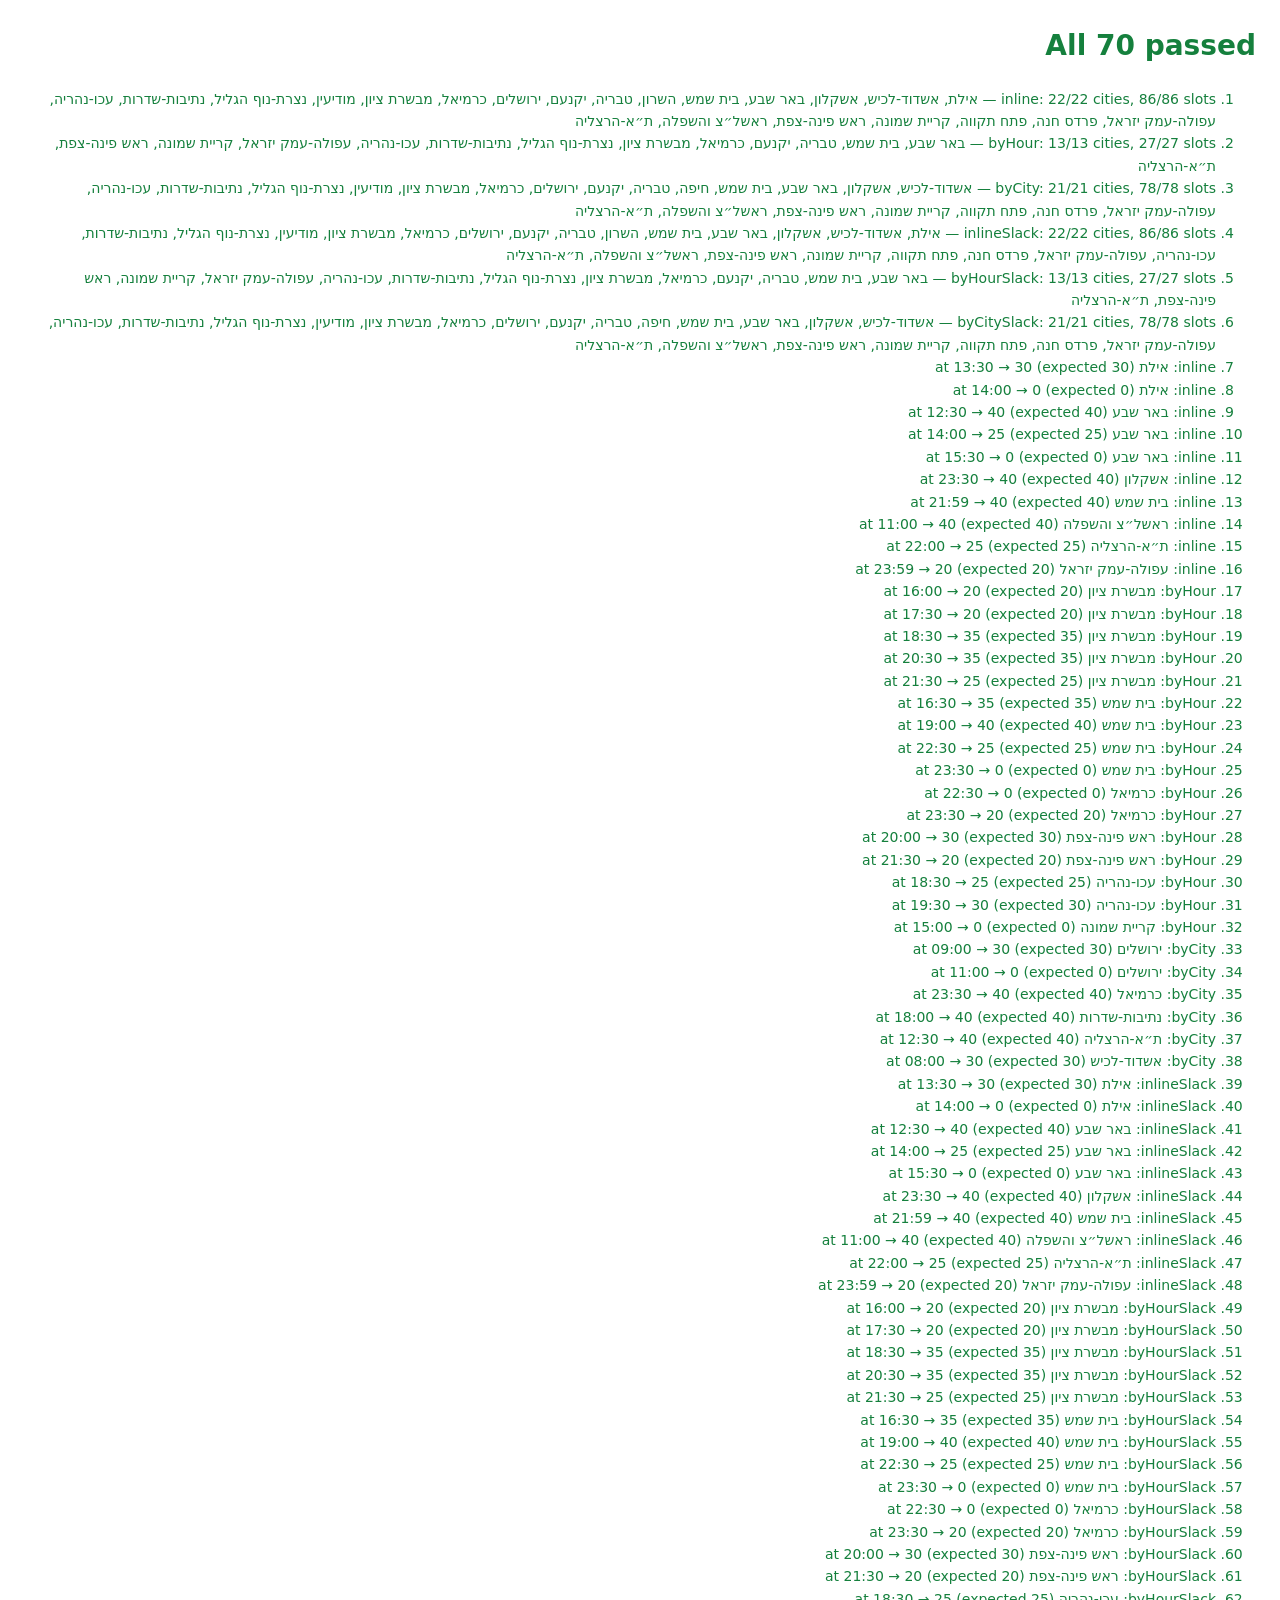
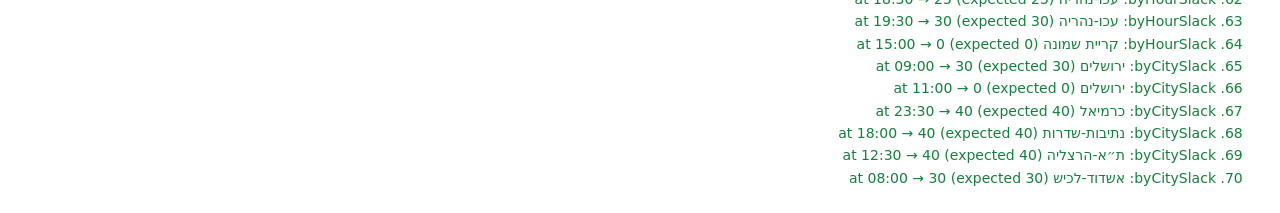
==== tests/bonus.html @ e0498a08 "Release 1.9.6: split index.html into files and folders CSS moves to css/ (themes, app, widgets, dial" ====
<!doctype html>
<html lang="he" dir="rtl">
<head>
<meta charset="utf-8">
<title>Bonus parser tests</title>
<style>
    body { font: 14px/1.6 system-ui, sans-serif; margin: 24px; }
    .pass { color: #15803d; }
    .fail { color: #b91c1c; font-weight: 600; }
</style>
</head>
<body>
<h1 id="summary"></h1>
<ol id="results"></ol>
<script src="../js/lib/bonus.js"></script>
<script>
// Bonus lists as pasted, one per layout seen so far. Add new layouts here.
const LISTS = {
    // Each city followed by its slots, all run together on one line
    inline: `יום חמישי 22/10
🌴 אילת
💰 תוספת 30% בשעות 13:00-14:00🌊 אשדוד-לכיש
💰 תוספת 30% בשעות 08:00-09:00💰 תוספת 25% בשעות 12:00-13:00💰 תוספת 25% בשעות 19:00-20:00🏖️ אשקלון
💰 תוספת 25% בשעות 10:00-11:00💰 תוספת 20% בשעות 16:00-17:00💰 תוספת 20% בשעות 19:00-20:00💰 תוספת 40% בשעות 22:00-23:59🐪 באר שבע
💰 תוספת 40% בשעות 11:00-14:00💰 תוספת 25% בשעות 14:00-15:00💰 תוספת 35% בשעות 16:00-17:00💰 תוספת 40% בשעות 17:00-18:00💰 תוספת 25% בשעות 18:00-21:00☀️ בית שמש
💰 תוספת 25% בשעות 10:00-11:00💰 תוספת 30% בשעות 11:00-12:00💰 תוספת 25% בשעות 12:00-14:00💰 תוספת 40% בשעות 14:00-17:00💰 תוספת 35% בשעות 17:00-18:00💰 תוספת 40% בשעות 18:00-22:00💰 תוספת 25% בשעות 22:00-23:00🌳 השרון
💰 תוספת 30% בשעות 12:00-13:00⛵ טבריה
💰 תוספת 20% בשעות 12:00-14:00💰 תוספת 25% בשעות 14:00-15:00💰 תוספת 20% בשעות 15:00-16:00💰 תוספת 35% בשעות 17:00-18:00💰 תוספת 25% בשעות 18:00-19:00💰 תוספת 40% בשעות 19:00-22:00🏭 יקנעם
💰 תוספת 25% בשעות 10:00-11:00💰 תוספת 30% בשעות 11:00-13:00💰 תוספת 35% בשעות 13:00-14:00💰 תוספת 40% בשעות 14:00-15:00💰 תוספת 20% בשעות 18:00-20:00💰 תוספת 30% בשעות 20:00-21:00🦁 ירושלים
💰 תוספת 40% בשעות 08:00-10:00💰 תוספת 30% בשעות 11:00-13:00💰 תוספת 20% בשעות 13:00-14:00🏭 כרמיאל
💰 תוספת 20% בשעות 11:00-13:00⛰️ מבשרת ציון
💰 תוספת 30% בשעות 11:00-12:00💰 תוספת 35% בשעות 12:00-13:00💰 תוספת 40% בשעות 13:00-14:00💰 תוספת 35% בשעות 14:00-15:00💰 תוספת 40% בשעות 15:00-23:00🏢 מודיעין
💰 תוספת 35% בשעות 08:00-10:00💰 תוספת 40% בשעות 11:00-14:00💰 תוספת 25% בשעות 14:00-15:00💰 תוספת 25% בשעות 18:00-19:00💰 תוספת 40% בשעות 19:00-21:00🌄 נצרת-נוף הגליל
💰 תוספת 40% בשעות 12:00-13:00💰 תוספת 25% בשעות 18:00-19:00💰 תוספת 30% בשעות 19:00-20:00🌾 נתיבות-שדרות
💰 תוספת 20% בשעות 09:00-10:00💰 תוספת 35% בשעות 10:00-23:59⚓ עכו-נהריה
💰 תוספת 30% בשעות 09:00-10:00💰 תוספת 40% בשעות 10:00-16:00💰 תוספת 30% בשעות 16:00-17:00💰 תוספת 40% בשעות 17:00-23:00💰 תוספת 30% בשעות 23:00-23:59🚜 עפולה-עמק יזראל
💰 תוספת 20% בשעות 09:00-10:00💰 תוספת 30% בשעות 10:00-14:00💰 תוספת 20% בשעות 14:00-15:00💰 תוספת 20% בשעות 16:00-17:00💰 תוספת 30% בשעות 17:00-21:00💰 תוספת 20% בשעות 21:00-22:00💰 תוספת 30% בשעות 22:00-23:00💰 תוספת 20% בשעות 23:00-23:59🍊 פרדס חנה
💰 תוספת 30% בשעות 12:00-14:00💰 תוספת 40% בשעות 18:00-20:00💰 תוספת 35% בשעות 20:00-21:00🏙️ פתח תקווה
💰 תוספת 40% בשעות 12:00-13:00💰 תוספת 25% בשעות 13:00-14:00💰 תוספת 25% בשעות 20:00-23:00🏔️ קריית שמונה
💰 תוספת 25% בשעות 12:00-13:00💰 תוספת 20% בשעות 13:00-15:00💰 תוספת 25% בשעות 16:00-18:00💰 תוספת 20% בשעות 18:00-20:00💰 תוספת 25% בשעות 20:00-21:00🌲 ראש פינה-צפת
💰 תוספת 20% בשעות 11:00-13:00💰 תוספת 20% בשעות 15:00-16:00💰 תוספת 30% בשעות 16:00-17:00💰 תוספת 30% בשעות 18:00-22:00🏙️ ראשל״צ והשפלה
💰 תוספת 40% בשעות 11:00-13:00💰 תוספת 25% בשעות 13:00-14:00💰 תוספת 25% בשעות 20:00-23:00🏙️ ת״א-הרצליה
💰 תוספת 35% בשעות 11:00-13:00💰 תוספת 25% בשעות 19:00-20:00💰 תוספת 25% בשעות 20:00-23:00`,
    // Grouped by hour, with "ממשיך עד" continuations and inline overrides
    byHour: `יום ב' 19/10
🌆 אחר הצוהריים והערב (16:00 - 20:00)

• 🕓 16:00 - 17:00
🐪 באר שבע: תוספת 20%
🌄 בית שמש: תוספת 35%
🏡 מבשרת ציון: תוספת 20% (ממשיך עד 18:00)
🌊 עכו-נהריה: תוספת 25% (ממשיך עד 19:00)
⛰️ קריית שמונה: תוספת 25%
🏔️ ראש פינה-צפת: תוספת 30% (ממשיך עד 21:00)

• 🕔 17:00 - 18:00
🌄 בית שמש: תוספת 40% (ממשיך עד 22:00)
🌲 יקנעם: תוספת 20% (ממשיך עד 20:00)
⛰️ קריית שמונה: תוספת 35%

• 🕕 18:00 - 19:00
🌊 טבריה: תוספת 25%
🏡 מבשרת ציון: תוספת 35% (ממשיך עד 21:00)
🌾 עפולה-עמק יזראל: תוספת 25%
⛰️ קריית שמונה: תוספת 25%
🏙️ ת״א-הרצליה: תוספת 25%

• 🕖 19:00 - 20:00
🌊 טבריה: תוספת 20%
🏘️ נצרת-נוף הגליל: תוספת 25%
🌊 עכו-נהריה: תוספת 30%
🌾 עפולה-עמק יזראל: תוספת 20%
⛰️ קריית שמונה: תוספת 35%
🌙 לילה (20:00 - 23:59)

• 🕗 20:00 - 21:00
⛰️ קריית שמונה: תוספת 25%

• 🕘 21:00 - 22:00
🌊 טבריה: תוספת 35%
🏡 מבשרת ציון: תוספת 25%
🌾 נתיבות-שדרות: תוספת 25%
⛰️ קריית שמונה: תוספת 20%
🏔️ ראש פינה-צפת: תוספת 20%

• 🕙 22:00 - 23:59
 🌄 בית שמש: תוספת 25% (22:00-23:00)
🏔️ כרמיאל: תוספת 20% (23:00-23:59)`,
    // A bullet per city, then "HH:MM–HH:MM N%" lines
    byCity: `יום שלישי 20/10
• ⚓ אשדוד-לכיש
 08:00–09:00 30%
• 🏖️ אשקלון
 08:00–09:00 30%
 09:00–10:00 25%
• 🌵 באר שבע
 08:00–09:00 30%
 11:00–12:00 25%
 12:00–13:00 40%
 13:00–14:00 25%
• 🏡 בית שמש
 10:00–11:00 30%
 11:00–12:00 25%
 12:00–14:00 30%
 14:00–15:00 20%
 15:00–17:00 30%
 17:00–18:00 25%
 18:00–20:00 30%
 20:00–21:00 25%
 21:00–22:00 30%
• 🚢 חיפה
 12:00–13:00 25%
• 🌊 טבריה
 11:00–13:00 20%
 13:00–14:00 30%
 18:00–20:00 25%
• 🏭 יקנעם
 10:00–11:00 20%
 11:00–12:00 35%
 12:00–13:00 35%
 13:00–15:00 20%
 19:00–20:00 25%
• 🪵ירושלים
 08:00–10:00 30%
 12:00–13:00 20%
• 🪵 כרמיאל
 09:00–10:00 20%
 23:00–23:59 40%
• ⛰️ מבשרת ציון
 11:00–12:00 25%
 12:00–13:00 40%
 13:00–14:00 35%
 20:00–21:00 35%
• 🚆 מודיעין
 08:00–09:00 25%
 11:00–12:00 20%
 12:00–13:00 30%
 13:00–14:00 20%
• 🕌 נצרת-נוף הגליל
 08:00–09:00 30%
 09:00–10:00 20%
 12:00–13:00 20%
• 🌾 נתיבות-שדרות
 08:00–09:00 35%
 11:00–12:00 35%
 12:00–14:00 40%
 14:00–16:00 35%
 16:00–21:00 40%
• 🏛️ עכו-נהריה
 10:00–12:00 25%
 12:00–13:00 30%
 13:00–14:00 20%
 18:00–20:00 30%
• 🌾 עפולה-עמק יזראל
 08:00–09:00 30%
 09:00–11:00 20%
 11:00–13:00 30%
 13:00–14:00 20%
 17:00–19:00 20%
• 🌳 פרדס חנה
 12:00–13:00 35%
• 🏢 פתח תקווה
 08:00–09:00 30%
 12:00–13:00 25%
• 🏔️ קריית שמונה
 09:00–10:00 20%
 12:00–13:00 35%
 13:00–14:00 25%
 16:00–17:00 40%
 17:00–18:00 30%
 18:00–19:00 40%
 19:00–20:00 30%
 20:00–21:00 40%
• 🎨 ראש פינה-צפת
 09:00–10:00 40%
 10:00–11:00 25%
 11:00–12:00 40%
 12:00–13:00 35%
 13:00–14:00 25%
 14:00–15:00 30%
 17:00–18:00 35%
 18:00–19:00 40%
 19:00–21:00 30%
• 🍊 ראשל״צ והשפלה
 08:00–09:00 20%
• 🏙️ ת״א-הרצליה
08:00–09:00 30%
11:00–12:00 25%
12:00–13:00 40%`
};

// [list, city, time, expected percent]
const CASES = [
    ['inline', 'אילת', '13:30', 30],
    ['inline', 'אילת', '14:00', 0],
    ['inline', 'באר שבע', '12:30', 40],
    ['inline', 'באר שבע', '14:00', 25],
    ['inline', 'באר שבע', '15:30', 0],
    ['inline', 'אשקלון', '23:30', 40],
    ['inline', 'בית שמש', '21:59', 40],
    ['inline', 'ראשל״צ והשפלה', '11:00', 40],
    ['inline', 'ת״א-הרצליה', '22:00', 25],
    ['inline', 'עפולה-עמק יזראל', '23:59', 20],
    ['byHour', 'מבשרת ציון', '16:00', 20],
    ['byHour', 'מבשרת ציון', '17:30', 20],
    ['byHour', 'מבשרת ציון', '18:30', 35],
    ['byHour', 'מבשרת ציון', '20:30', 35],
    ['byHour', 'מבשרת ציון', '21:30', 25],
    ['byHour', 'בית שמש', '16:30', 35],
    ['byHour', 'בית שמש', '19:00', 40],
    ['byHour', 'בית שמש', '22:30', 25],
    ['byHour', 'בית שמש', '23:30', 0],
    ['byHour', 'כרמיאל', '22:30', 0],
    ['byHour', 'כרמיאל', '23:30', 20],
    ['byHour', 'ראש פינה-צפת', '20:00', 30],
    ['byHour', 'ראש פינה-צפת', '21:30', 20],
    ['byHour', 'עכו-נהריה', '18:30', 25],
    ['byHour', 'עכו-נהריה', '19:30', 30],
    ['byHour', 'קריית שמונה', '15:00', 0],
    ['byCity', 'ירושלים', '09:00', 30],
    ['byCity', 'ירושלים', '11:00', 0],
    ['byCity', 'כרמיאל', '23:30', 40],
    ['byCity', 'נתיבות-שדרות', '18:00', 40],
    ['byCity', 'ת״א-הרצליה', '12:30', 40],
    ['byCity', 'אשדוד-לכיש', '08:00', 30]
];
// Whole-list checks: [list, number of cities, number of slots]
const COUNTS = [
    ['inline', 22, 86],
    ['byHour', 13, 27],
    ['byCity', 21, 78]
];

const results = [];
const check = (ok, text) => results.push({ ok, text });
// The same lists copied from Slack, where emojis become :name: shortcodes;
// every check runs on these too
for (const [list, text] of Object.entries(LISTS)) {
    LISTS[list + 'Slack'] = text.replace(/\p{Extended_Pictographic}️?/gu, ':palm_tree:');
}
for (const rows of [COUNTS, CASES]) {
    rows.push(...rows.map(([list, ...rest]) => [list + 'Slack', ...rest]));
}

const parsed = Object.fromEntries(Object.entries(LISTS).map(([k, v]) => [k, parseBonusList(v)]));

for (const [list, cities, slots] of COUNTS) {
    const got = parsed[list];
    const gotSlots = got.reduce((n, c) => n + c.slots.length, 0);
    check(got.length === cities && gotSlots === slots,
        `${list}: ${got.length}/${cities} cities, ${gotSlots}/${slots} slots — ${got.map(c => c.name).join(', ')}`);
}
for (const [list, name, time, expected] of CASES) {
    const city = parsed[list].find(c => cityKey(c.name) === cityKey(name));
    const [h, m] = time.split(':').map(Number);
    const got = city ? bonusAt(city.slots, h * 60 + m) : 'city not found';
    check(got === expected, `${list}: ${name} at ${time} → ${got} (expected ${expected})`);
}

const failed = results.filter(r => !r.ok).length;
document.getElementById('summary').textContent = failed ? `${failed} of ${results.length} failed` : `All ${results.length} passed`;
document.getElementById('summary').className = failed ? 'fail' : 'pass';
for (const r of results) {
    const li = document.createElement('li');
    li.className = r.ok ? 'pass' : 'fail';
    li.textContent = r.text;
    document.getElementById('results').append(li);
}
</script>
</body>
</html>
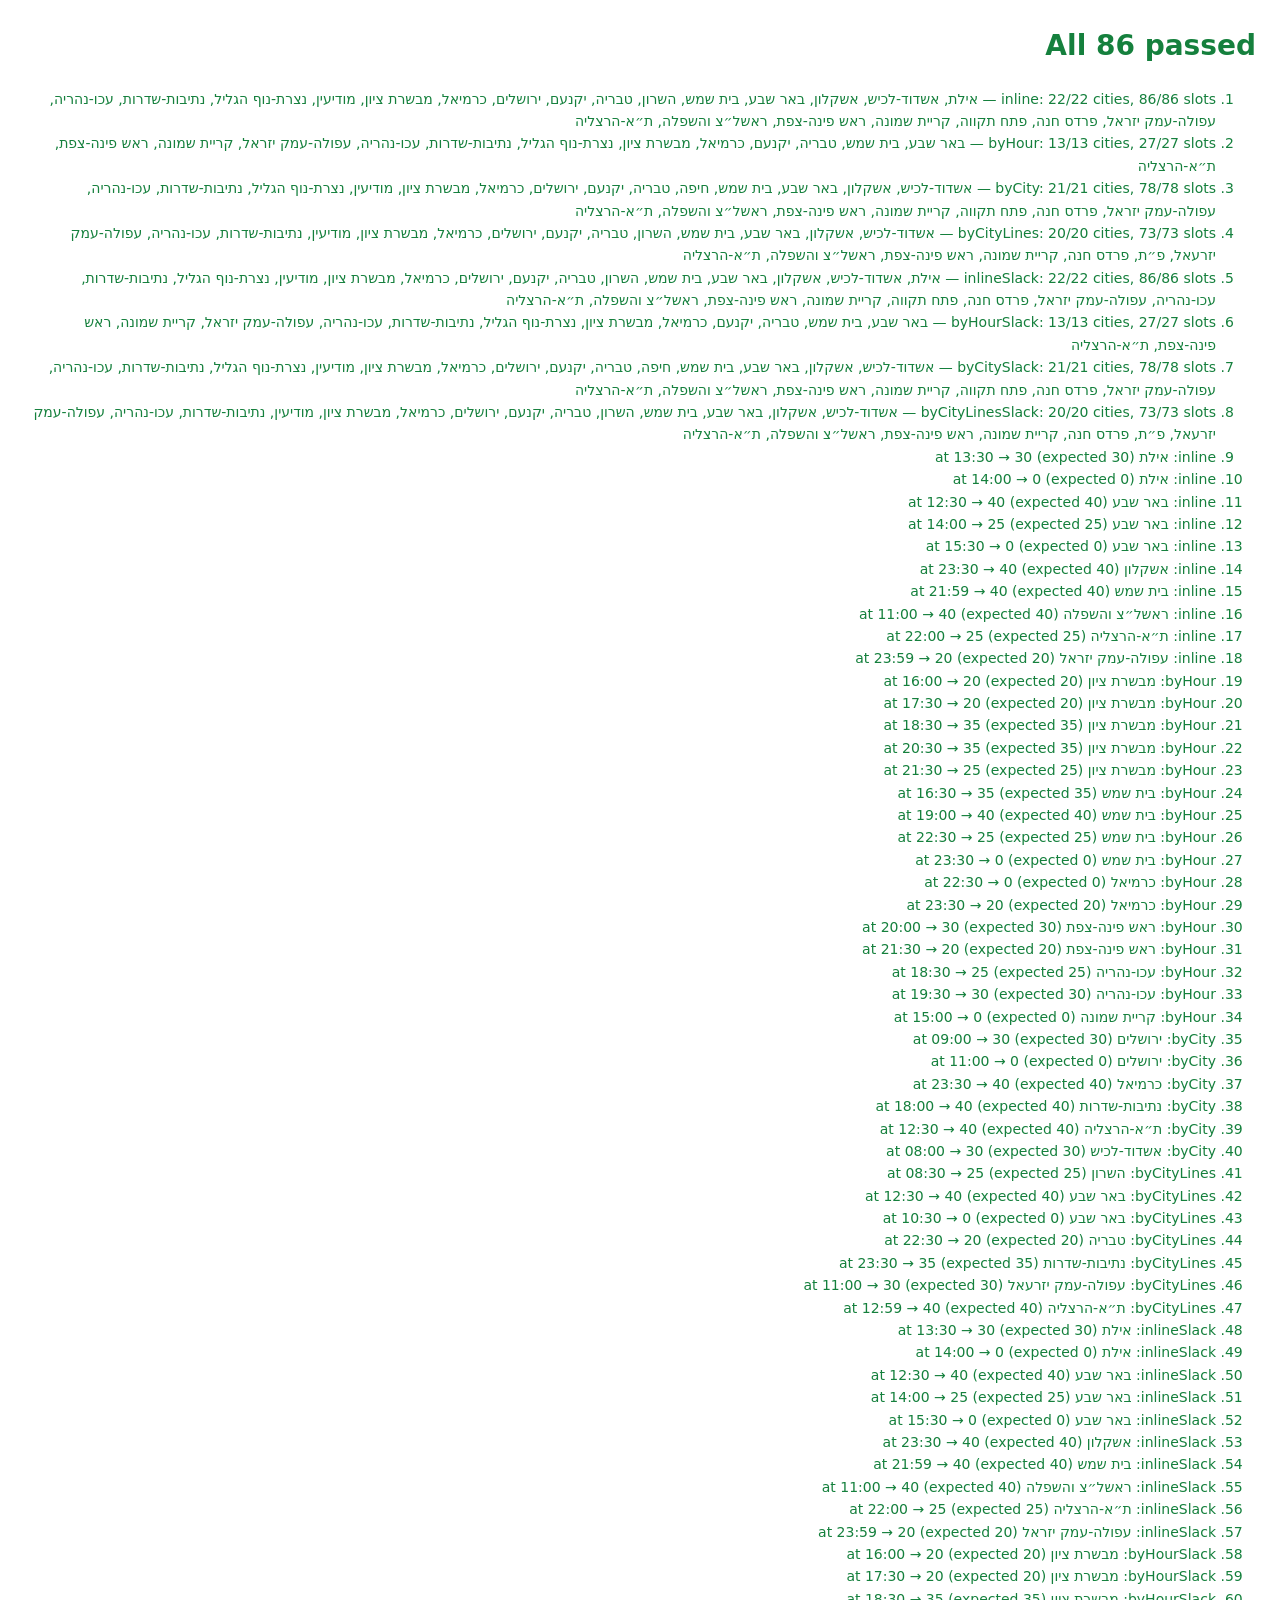
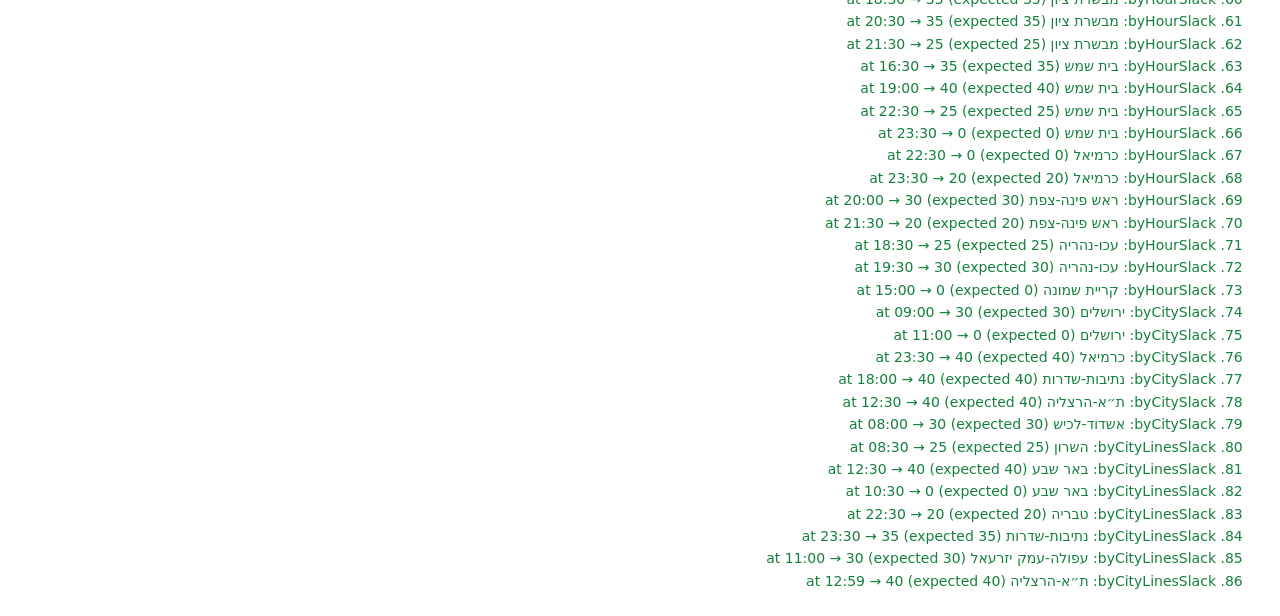
==== commit 97d26bba: "Release 1.19.2: read "בין השעות" bonus lists A new bonus list layout writes each slot as "תוספת 30% " ====
--- a/tests/bonus.html
+++ b/tests/bonus.html
@@ -186,7 +186,122 @@
 • 🏙️ ת״א-הרצליה
 08:00–09:00 30%
 11:00–12:00 25%
-12:00–13:00 40%`
+12:00–13:00 40%`,
+    // A city title ending in " -", then "תוספת N% בין השעות HH:MM-HH:MM" lines
+    byCityLines: `יום שלישי 3.11
+
+🤎 אשדוד-לכיש -
+תוספת 20% בין השעות 08:00-09:00
+
+🧡 אשקלון -
+תוספת 40% בין השעות 08:00-09:00
+תוספת 35% בין השעות 09:00-10:00
+
+🩵 באר שבע -
+תוספת 35% בין השעות 08:00-09:00
+תוספת 20% בין השעות 09:00-10:00
+תוספת 25% בין השעות 11:00-12:00
+תוספת 40% בין השעות 12:00-13:00
+תוספת 30% בין השעות 13:00-14:00
+תוספת 25% בין השעות 17:00-18:00
+תוספת 30% בין השעות 18:00-19:00
+תוספת 35% בין השעות 19:00-20:00
+תוספת 25% בין השעות 20:00-21:00
+
+💛 בית שמש -
+תוספת 30% בין השעות 12:00-23:00
+
+🩶 השרון -
+תוספת 25% בין השעות 08:00-09:00
+
+:heart-incolorpink: טבריה -
+תוספת 35% בין השעות 12:00-13:00
+תוספת 30% בין השעות 13:00-14:00
+תוספת 25% בין השעות 14:00-16:00
+תוספת 30% בין השעות 17:00-18:00
+תוספת 35% בין השעות 18:00-20:00
+תוספת 20% בין השעות 20:00-21:00
+תוספת 30% בין השעות 21:00-22:00
+תוספת 20% בין השעות 22:00-23:00
+
+:heart-pizza: יקנעם -
+תוספת 40% בין השעות 08:00-09:00
+תוספת 30% בין השעות 09:00-10:00
+תוספת 25% בין השעות 10:00-11:00
+תוספת 30% בין השעות 11:00-13:00
+תוספת 40% בין השעות 13:00-14:00
+תוספת 30% בין השעות 19:00-21:00
+
+💙 ירושלים -
+תוספת 35% בין השעות 08:00-09:00
+
+:zombie-heart: כרמיאל -
+תוספת 20% בין השעות 12:00-13:00
+
+🖤 מבשרת ציון -
+תוספת 30% בין השעות 09:00-10:00
+תוספת 40% בין השעות 13:00-14:00
+תוספת 25% בין השעות 14:00-15:00
+תוספת 20% בין השעות 18:00-19:00
+תוספת 30% בין השעות 19:00-22:00
+
+:heart-ache: מודיעין -
+תוספת 25% בין השעות 08:00-09:00
+תוספת 20% בין השעות 11:00-12:00
+תוספת 35% בין השעות 12:00-14:00
+תוספת 20% בין השעות 19:00-21:00
+
+❤️‍🩹 נתיבות-שדרות -
+תוספת 30% בין השעות 09:00-10:00
+תוספת 40% בין השעות 10:00-23:00
+תוספת 35% בין השעות 23:00-23:59
+
+💕 עכו-נהריה -
+תוספת 30% בין השעות 09:00-10:00
+תוספת 30% בין השעות 12:00-13:00
+תוספת 20% בין השעות 18:00-19:00
+
+:heart-ua:  עפולה-עמק יזרעאל -
+תוספת 35% בין השעות 09:00-10:00
+תוספת 30% בין השעות 10:00-12:00
+תוספת 35% בין השעות 12:00-13:00
+תוספת 25% בין השעות 18:00-19:00
+תוספת 20% בין השעות 22:00-23:00
+
+💜 פרדס חנה -
+תוספת 30% בין השעות 12:00-13:00
+
+:heart-pastel-pink: פ״ת -
+תוספת 40% בין השעות 08:00-09:00
+תוספת 20% בין השעות 11:00-12:00
+תוספת 30% בין השעות 12:00-13:00
+תוספת 20% בין השעות 13:00-14:00
+תוספת 25% בין השעות 19:00-21:00
+
+💚 קריית שמונה -
+תוספת 20% בין השעות 11:00-12:00
+תוספת 25% בין השעות 13:00-15:00
+תוספת 40% בין השעות 15:00-16:00
+תוספת 30% בין השעות 16:00-17:00
+תוספת 40% בין השעות 17:00-20:00
+תוספת 35% בין השעות 20:00-21:00
+
+🤍 ראש פינה-צפת -
+תוספת 25% בין השעות 12:00-14:00
+תוספת 20% בין השעות 16:00-17:00
+תוספת 25% בין השעות 17:00-18:00
+תוספת 30% בין השעות 18:00-19:00
+תוספת 25% בין השעות 19:00-20:00
+תוספת 30% בין השעות 20:00-21:00
+תוספת 20% בין השעות 21:00-22:00
+
+🩷 ראשל״צ והשפלה -
+תוספת 40% בין השעות 08:00-09:00
+
+❤️ ת״א-הרצליה -
+תוספת 20% בין השעות 08:00-09:00
+תוספת 40% בין השעות 11:00-13:00
+תוספת 20% בין השעות 18:00-20:00`
 };
 
 // [list, city, time, expected percent]
@@ -222,13 +337,21 @@
     ['byCity', 'כרמיאל', '23:30', 40],
     ['byCity', 'נתיבות-שדרות', '18:00', 40],
     ['byCity', 'ת״א-הרצליה', '12:30', 40],
-    ['byCity', 'אשדוד-לכיש', '08:00', 30]
+    ['byCity', 'אשדוד-לכיש', '08:00', 30],
+    ['byCityLines', 'השרון', '08:30', 25],
+    ['byCityLines', 'באר שבע', '12:30', 40],
+    ['byCityLines', 'באר שבע', '10:30', 0],
+    ['byCityLines', 'טבריה', '22:30', 20],
+    ['byCityLines', 'נתיבות-שדרות', '23:30', 35],
+    ['byCityLines', 'עפולה-עמק יזרעאל', '11:00', 30],
+    ['byCityLines', 'ת״א-הרצליה', '12:59', 40]
 ];
 // Whole-list checks: [list, number of cities, number of slots]
 const COUNTS = [
     ['inline', 22, 86],
     ['byHour', 13, 27],
-    ['byCity', 21, 78]
+    ['byCity', 21, 78],
+    ['byCityLines', 20, 73]
 ];
 
 const results = [];
